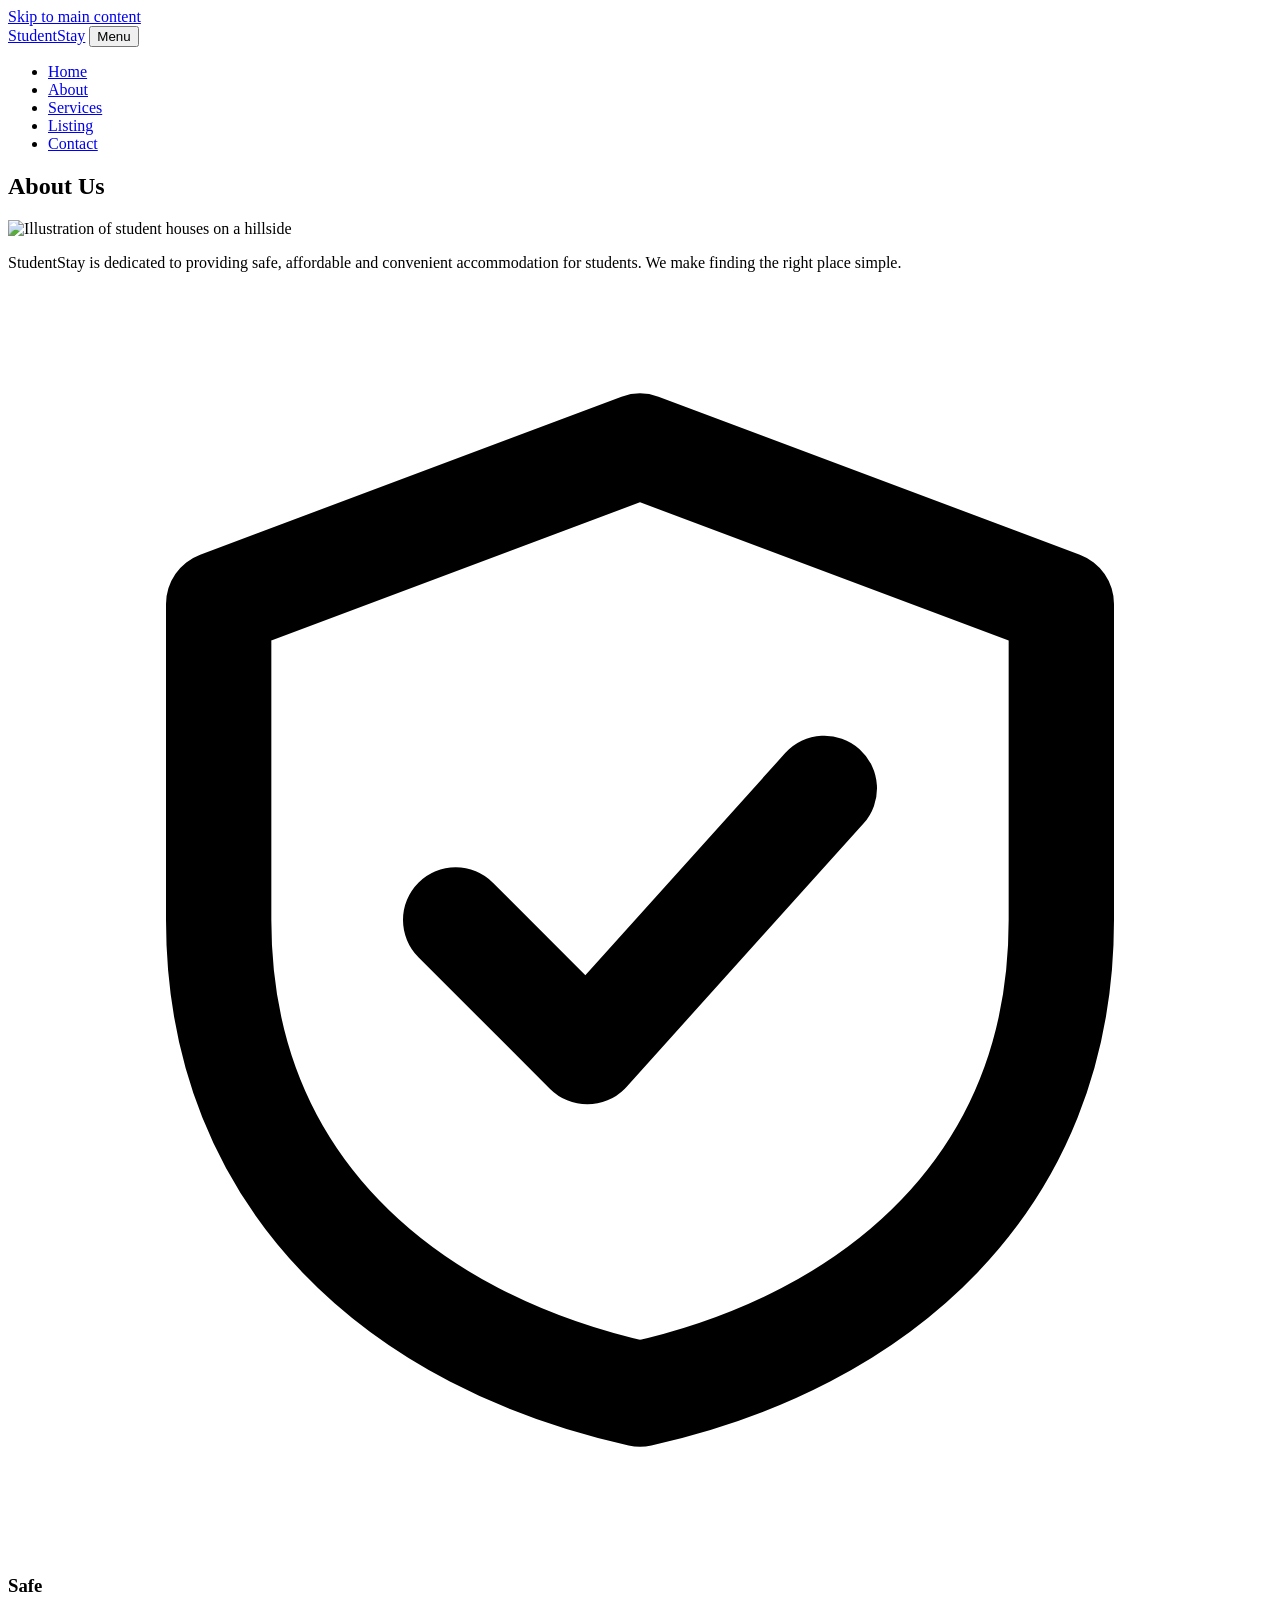
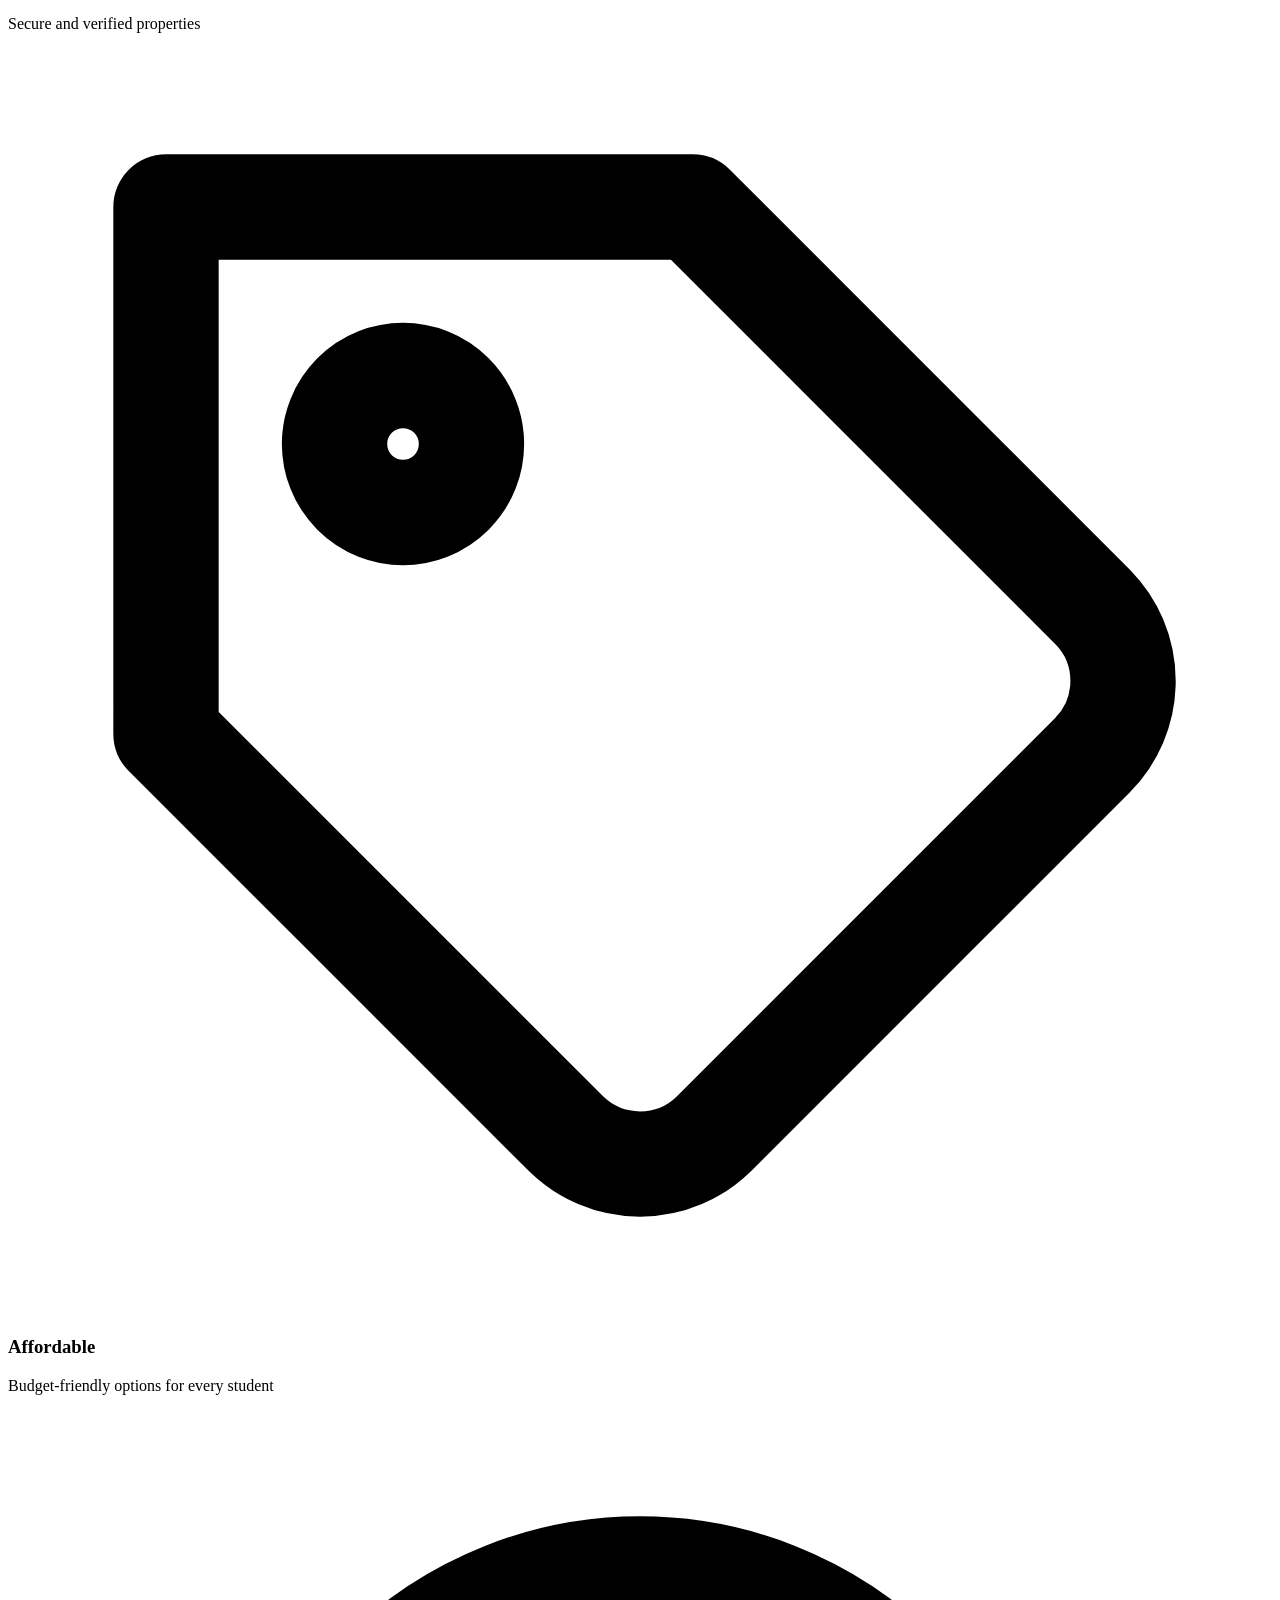
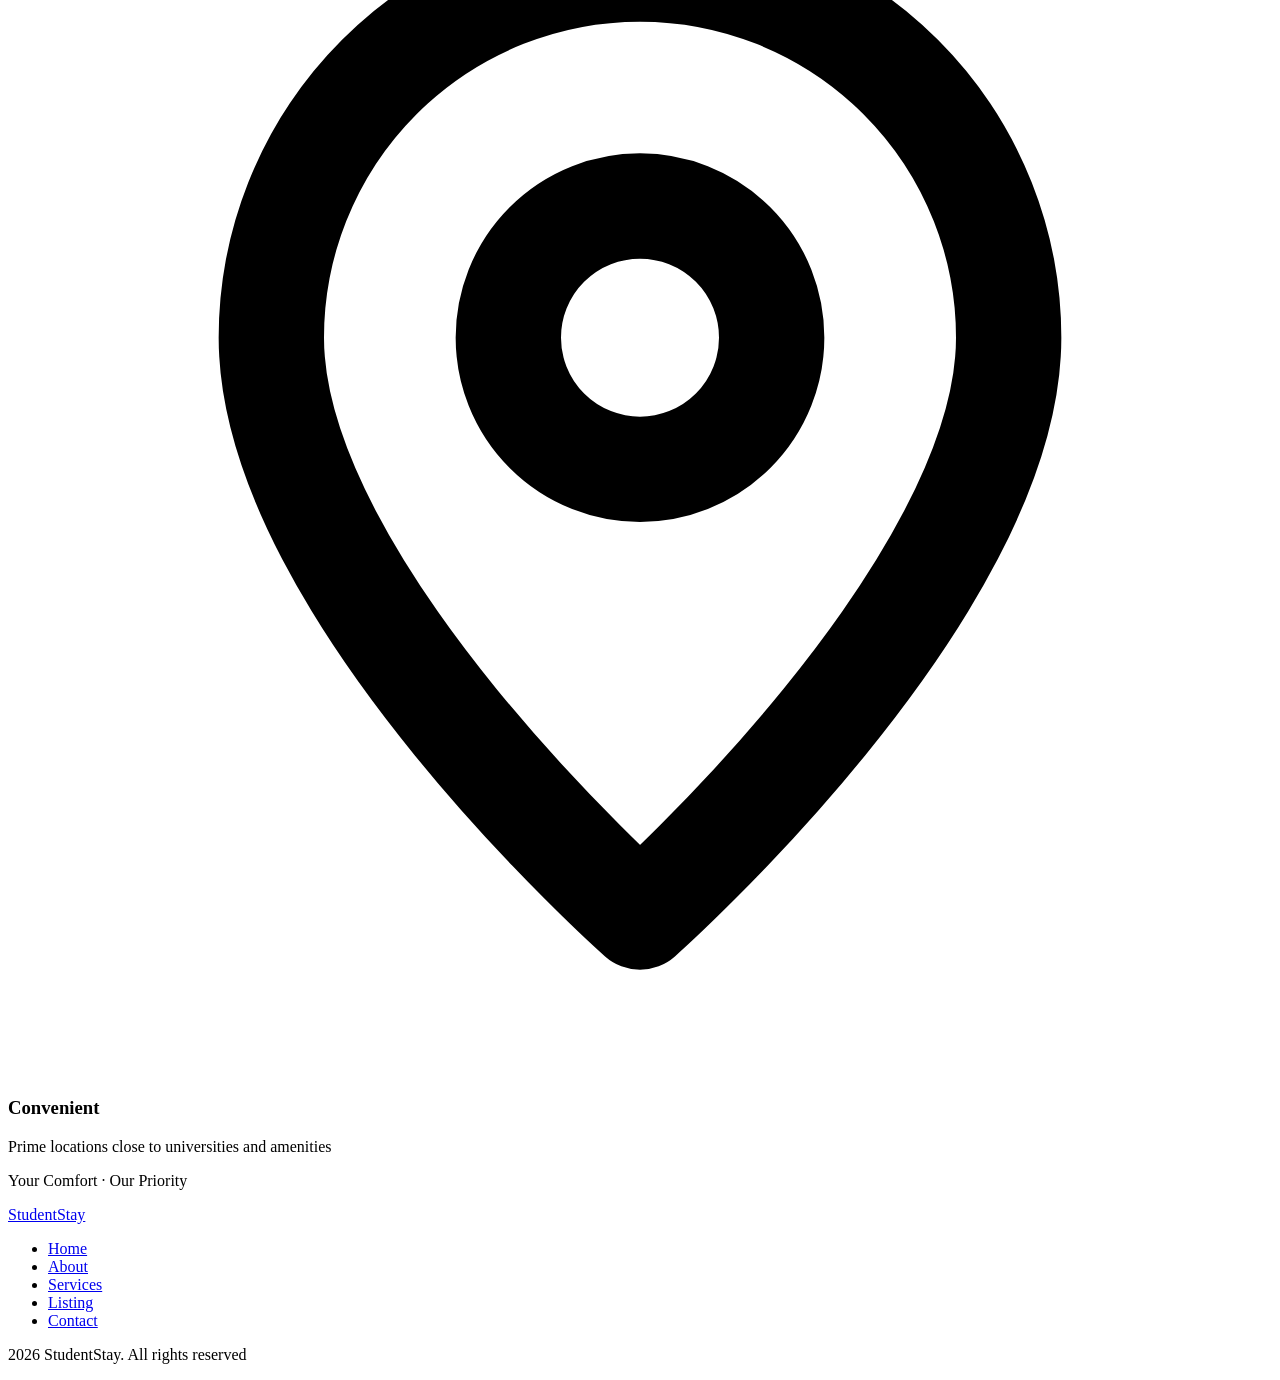
==== about.html @ 00505a38 "Add files via upload" ====
<!DOCTYPE html>
<html lang="en">
<head>
<meta charset="UTF-8">
<meta name="viewport" content="width=device-width, initial-scale=1.0">
<meta name="description" content="StudentStay provides safe, affordable and convenient accommodation for students.">
<title>About | StudentStay</title>
<link rel="preconnect" href="https://fonts.googleapis.com">
<link rel="preconnect" href="https://fonts.gstatic.com" crossorigin>
<link rel="stylesheet" href="https://fonts.googleapis.com/css2?family=Inter:wght@500;700&amp;display=swap">
<link rel="stylesheet" href="css/style.css">
</head>
<body>
<a class="skip" href="#main">Skip to main content</a>
<header class="site-header">
<div class="container bar">
<a class="brand" href="index.html">StudentStay</a>
<button class="nav-toggle" type="button" aria-expanded="false" aria-controls="nav">Menu</button>
<nav class="nav" id="nav" aria-label="Main navigation"><ul><li><a href="index.html">Home</a></li><li><a href="about.html" aria-current="page">About</a></li><li><a href="services.html">Services</a></li><li><a href="listings.html">Listing</a></li><li><a href="contact.html">Contact</a></li></ul></nav>
</div>
</header>
<main id="main">

<section class="container">
<h1>About Us</h1>
<div class="about-grid">
<img src="images/about.jpg" alt="Illustration of student houses on a hillside" width="800" height="400">
<p>StudentStay is dedicated to providing safe, affordable and convenient accommodation for students. We make finding the right place simple.</p>
</div>
</section>
<section class="container">
<div class="cards">
<div class="card"><svg class="ic" viewBox="0 0 24 24" fill="none" stroke="currentColor" stroke-width="2" stroke-linecap="round" stroke-linejoin="round" aria-hidden="true"><path d="M12 3l8 3v6c0 5-3.5 8-8 9-4.5-1-8-4-8-9V6l8-3z"/><path d="M8.5 12l2.5 2.5 4.5-5"/></svg><h3>Safe</h3><p>Secure and verified properties</p></div>
<div class="card"><svg class="ic" viewBox="0 0 24 24" fill="none" stroke="currentColor" stroke-width="2" stroke-linecap="round" stroke-linejoin="round" aria-hidden="true"><path d="M20.6 13.4l-7.2 7.2a2 2 0 0 1-2.8 0L3 13V3h10l7.6 7.6a2 2 0 0 1 0 2.8z"/><circle cx="7.5" cy="7.5" r="1.3"/></svg><h3>Affordable</h3><p>Budget-friendly options for every student</p></div>
<div class="card"><svg class="ic" viewBox="0 0 24 24" fill="none" stroke="currentColor" stroke-width="2" stroke-linecap="round" stroke-linejoin="round" aria-hidden="true"><path d="M12 21s-7-6.2-7-11a7 7 0 0 1 14 0c0 4.8-7 11-7 11z"/><circle cx="12" cy="10" r="2.5"/></svg><h3>Convenient</h3><p>Prime locations close to universities and amenities</p></div>
</div>
</section>
<section class="container"><p class="banner">Your Comfort &middot; Our Priority</p></section>
</main>
<footer class="site-footer">
<div class="container">
<div class="foot">
<a class="brand" href="index.html">StudentStay</a>
<nav aria-label="Footer navigation"><ul><li><a href="index.html">Home</a></li><li><a href="about.html">About</a></li><li><a href="services.html">Services</a></li><li><a href="listings.html">Listing</a></li><li><a href="contact.html">Contact</a></li></ul></nav>
</div>
<p class="copy">2026 StudentStay. All rights reserved</p>
</div>
</footer>
<script src="js/script.js"></script>
</body>
</html>
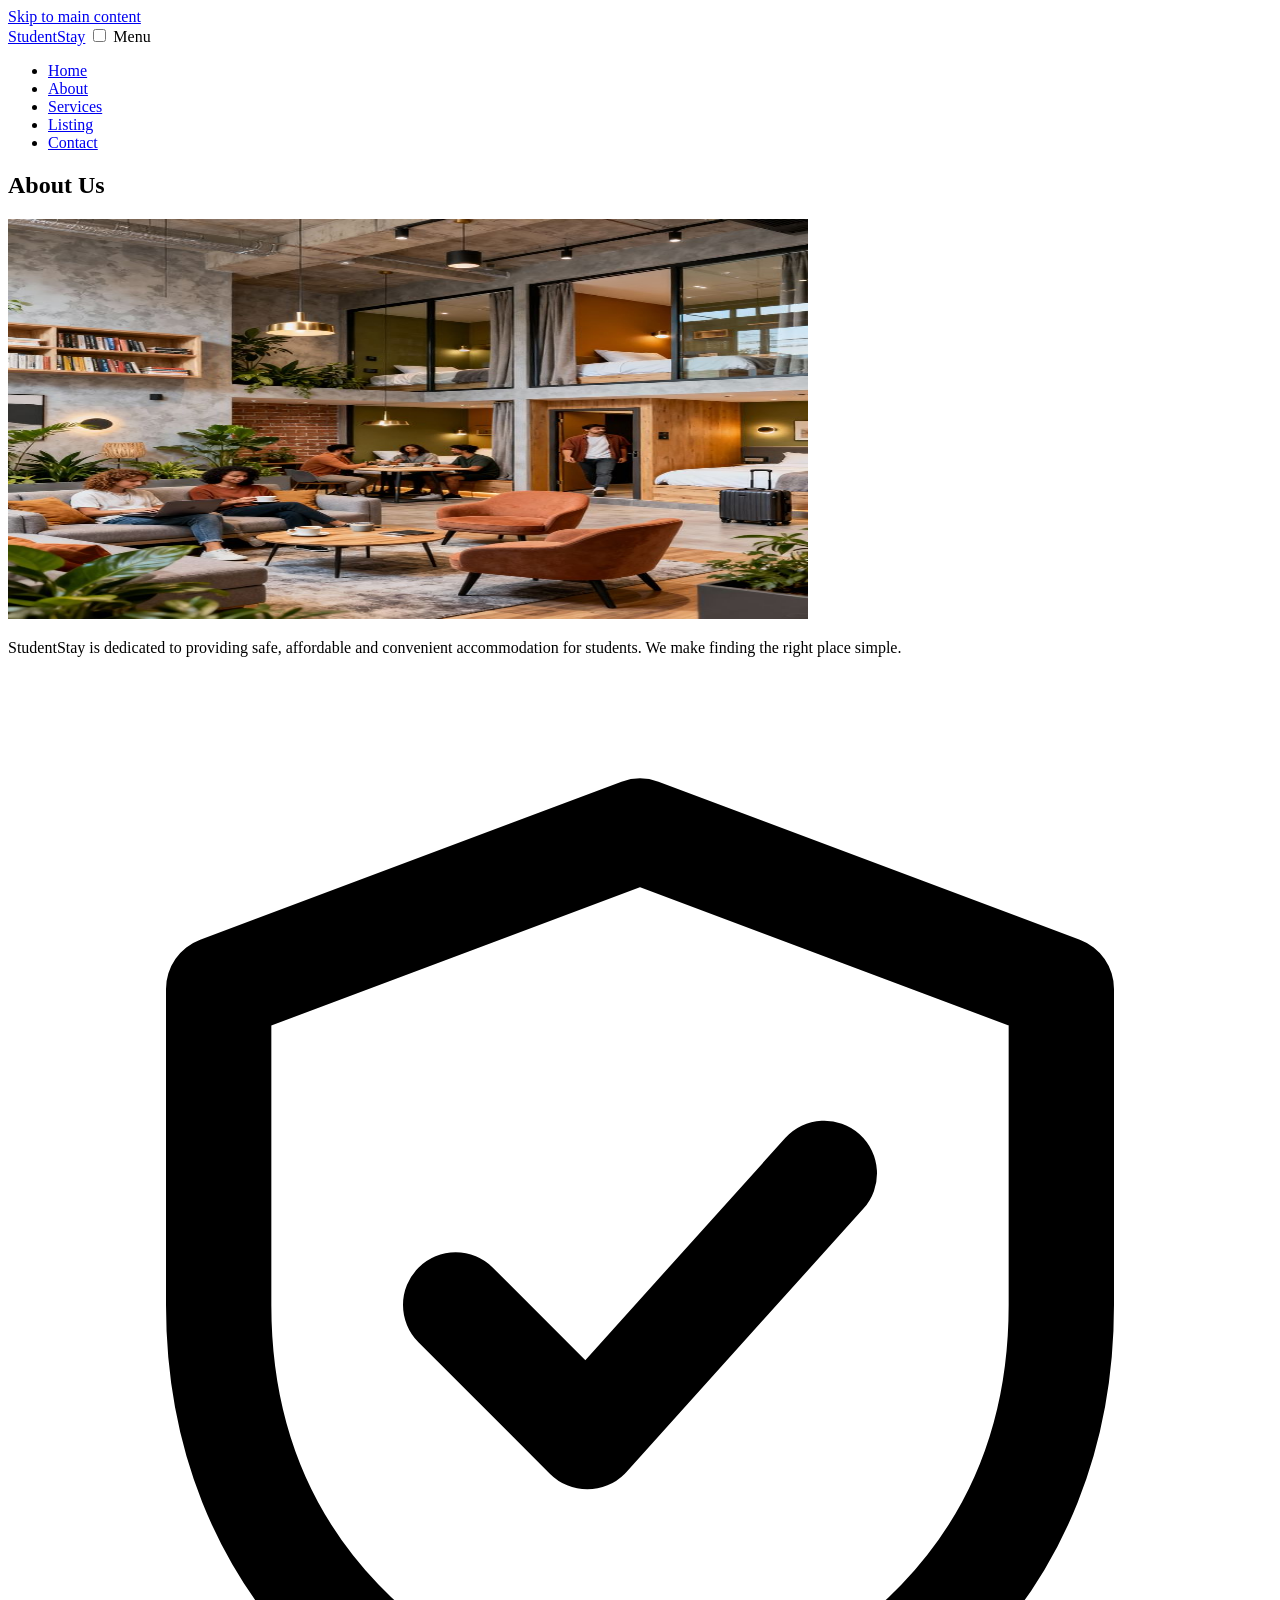
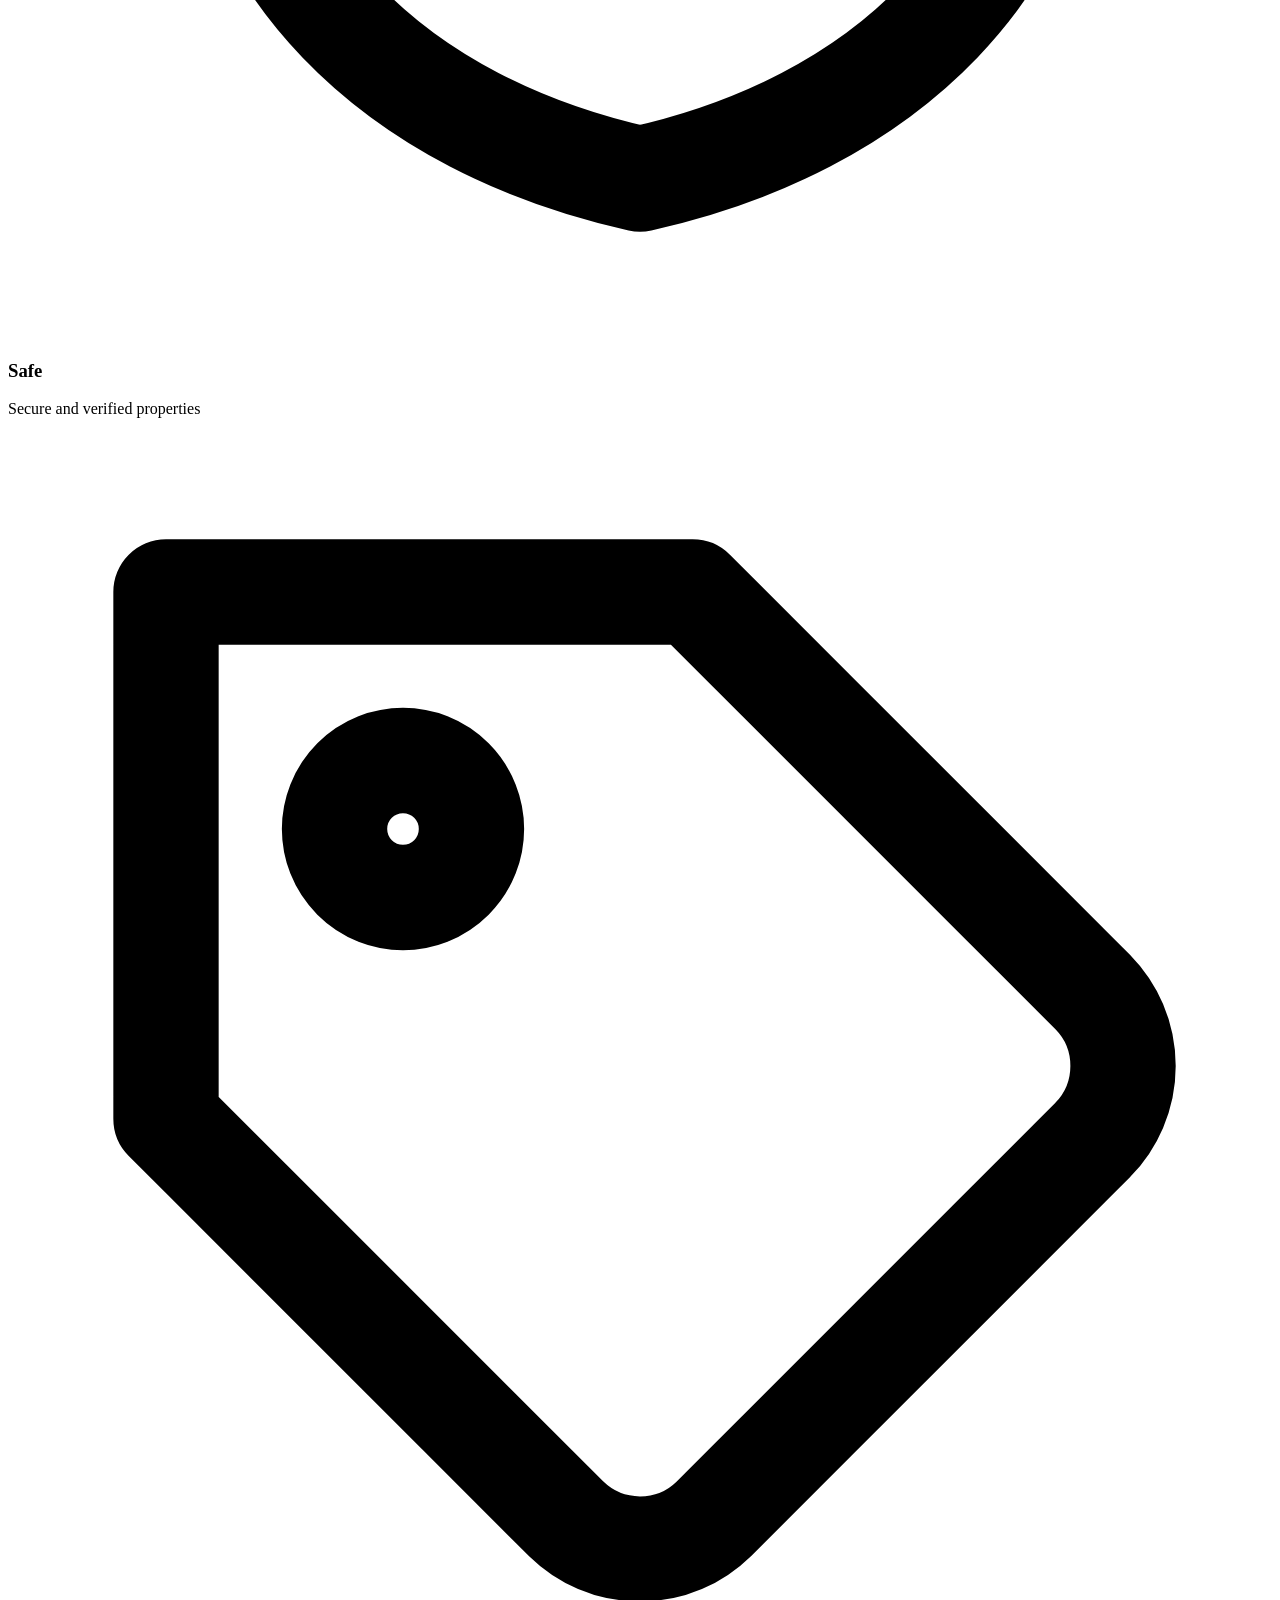
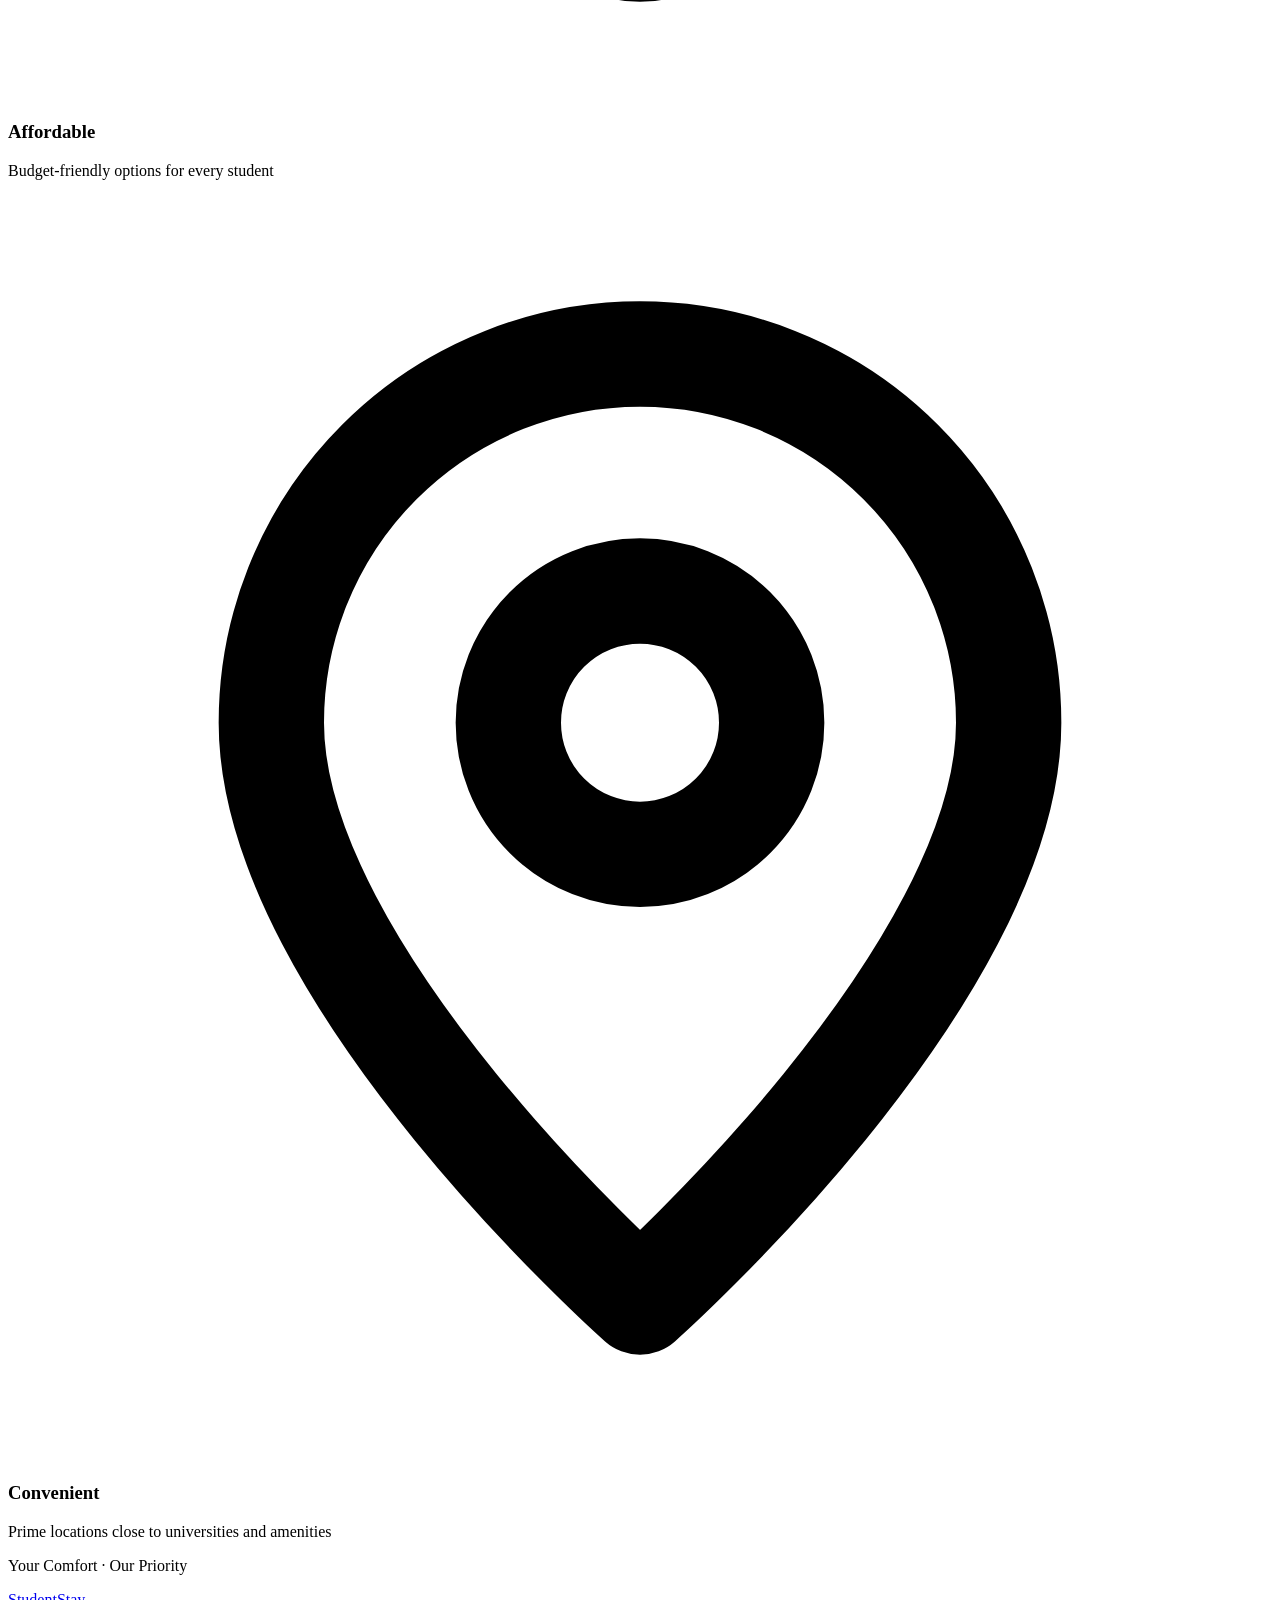
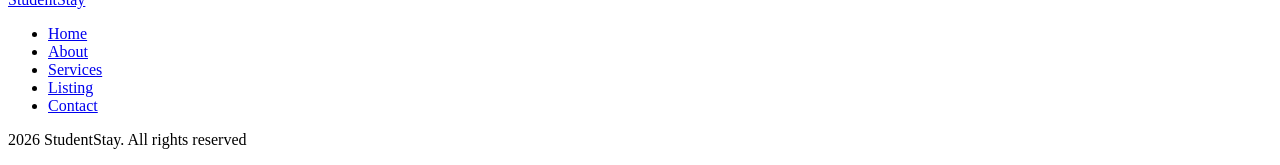
==== commit 3354871e: "Add files via upload" ====
--- a/about.html
+++ b/about.html
@@ -15,7 +15,8 @@
 <header class="site-header">
 <div class="container bar">
 <a class="brand" href="index.html">StudentStay</a>
-<button class="nav-toggle" type="button" aria-expanded="false" aria-controls="nav">Menu</button>
+<input type="checkbox" id="nav-toggle" class="nav-checkbox" aria-hidden="true">
+<label for="nav-toggle" class="nav-toggle">Menu</label>
 <nav class="nav" id="nav" aria-label="Main navigation"><ul><li><a href="index.html">Home</a></li><li><a href="about.html" aria-current="page">About</a></li><li><a href="services.html">Services</a></li><li><a href="listings.html">Listing</a></li><li><a href="contact.html">Contact</a></li></ul></nav>
 </div>
 </header>
@@ -46,6 +47,5 @@
 <p class="copy">2026 StudentStay. All rights reserved</p>
 </div>
 </footer>
-<script src="js/script.js"></script>
 </body>
 </html>
